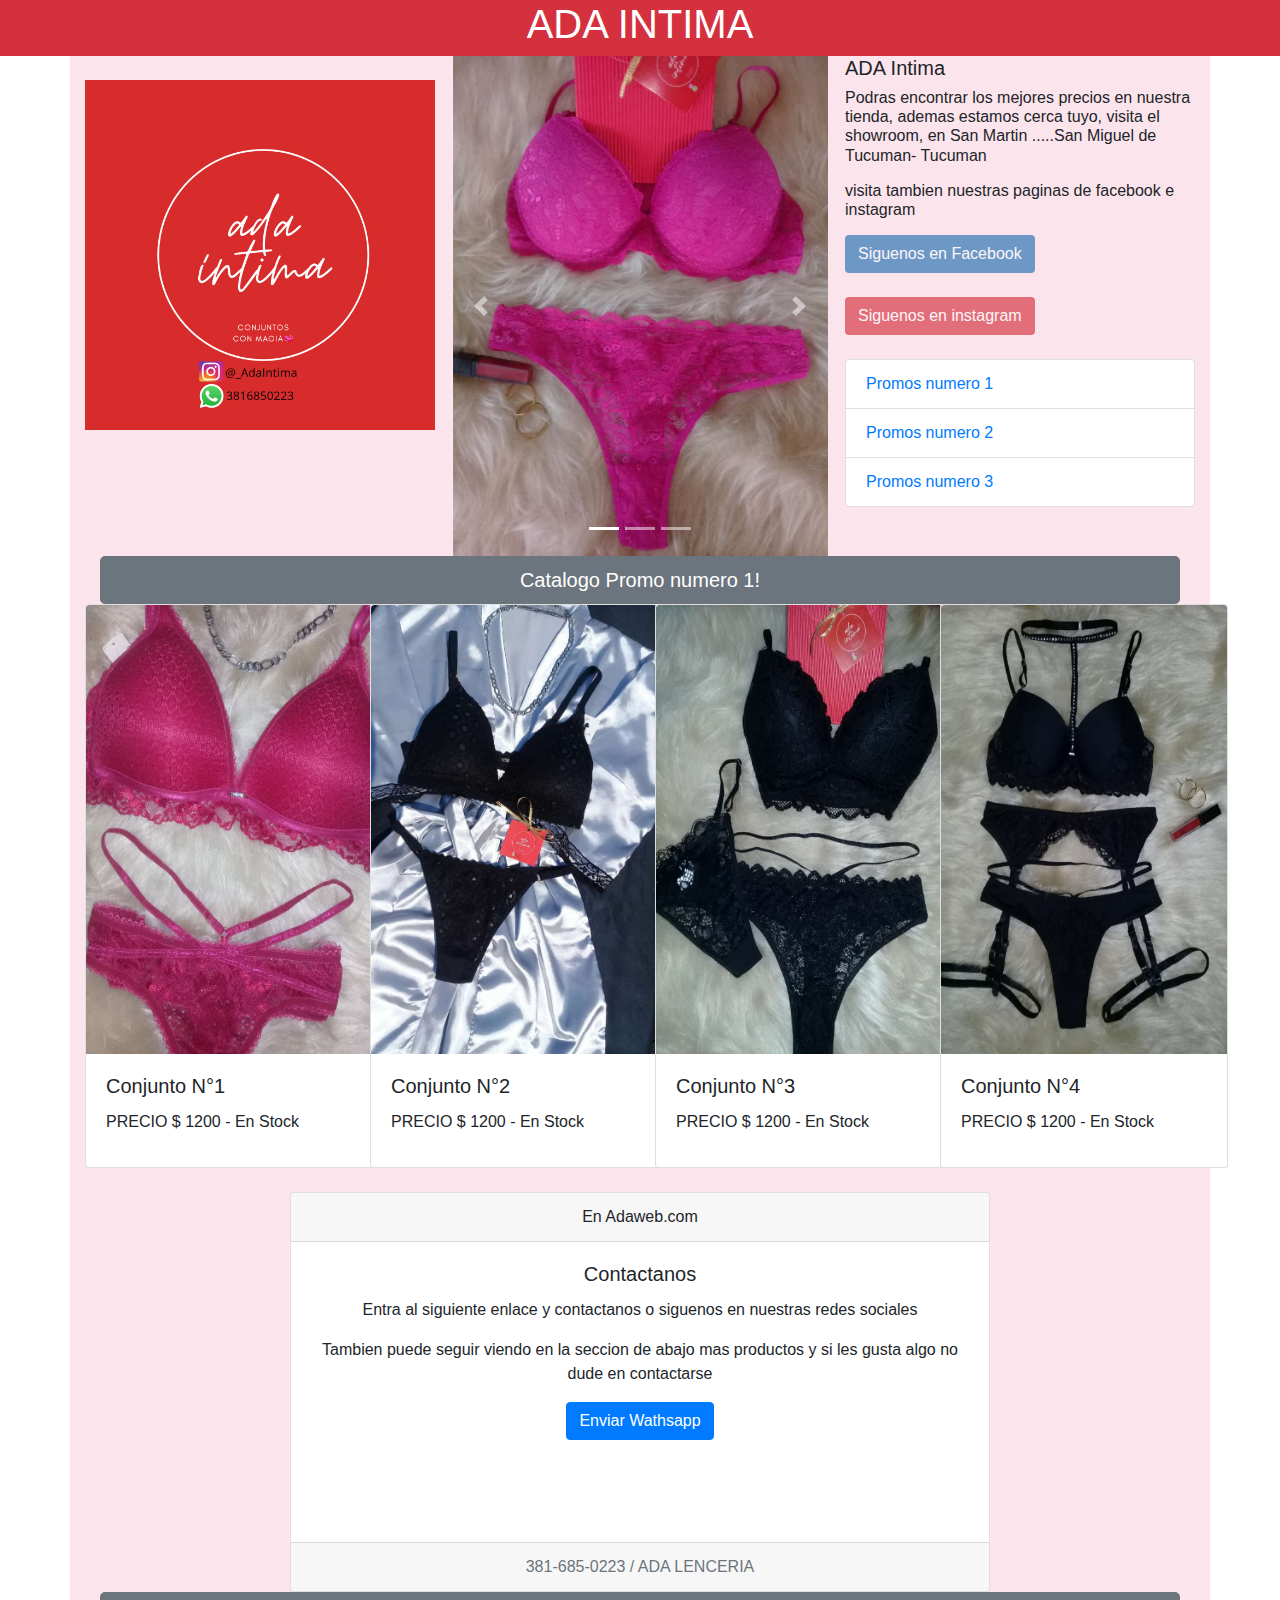
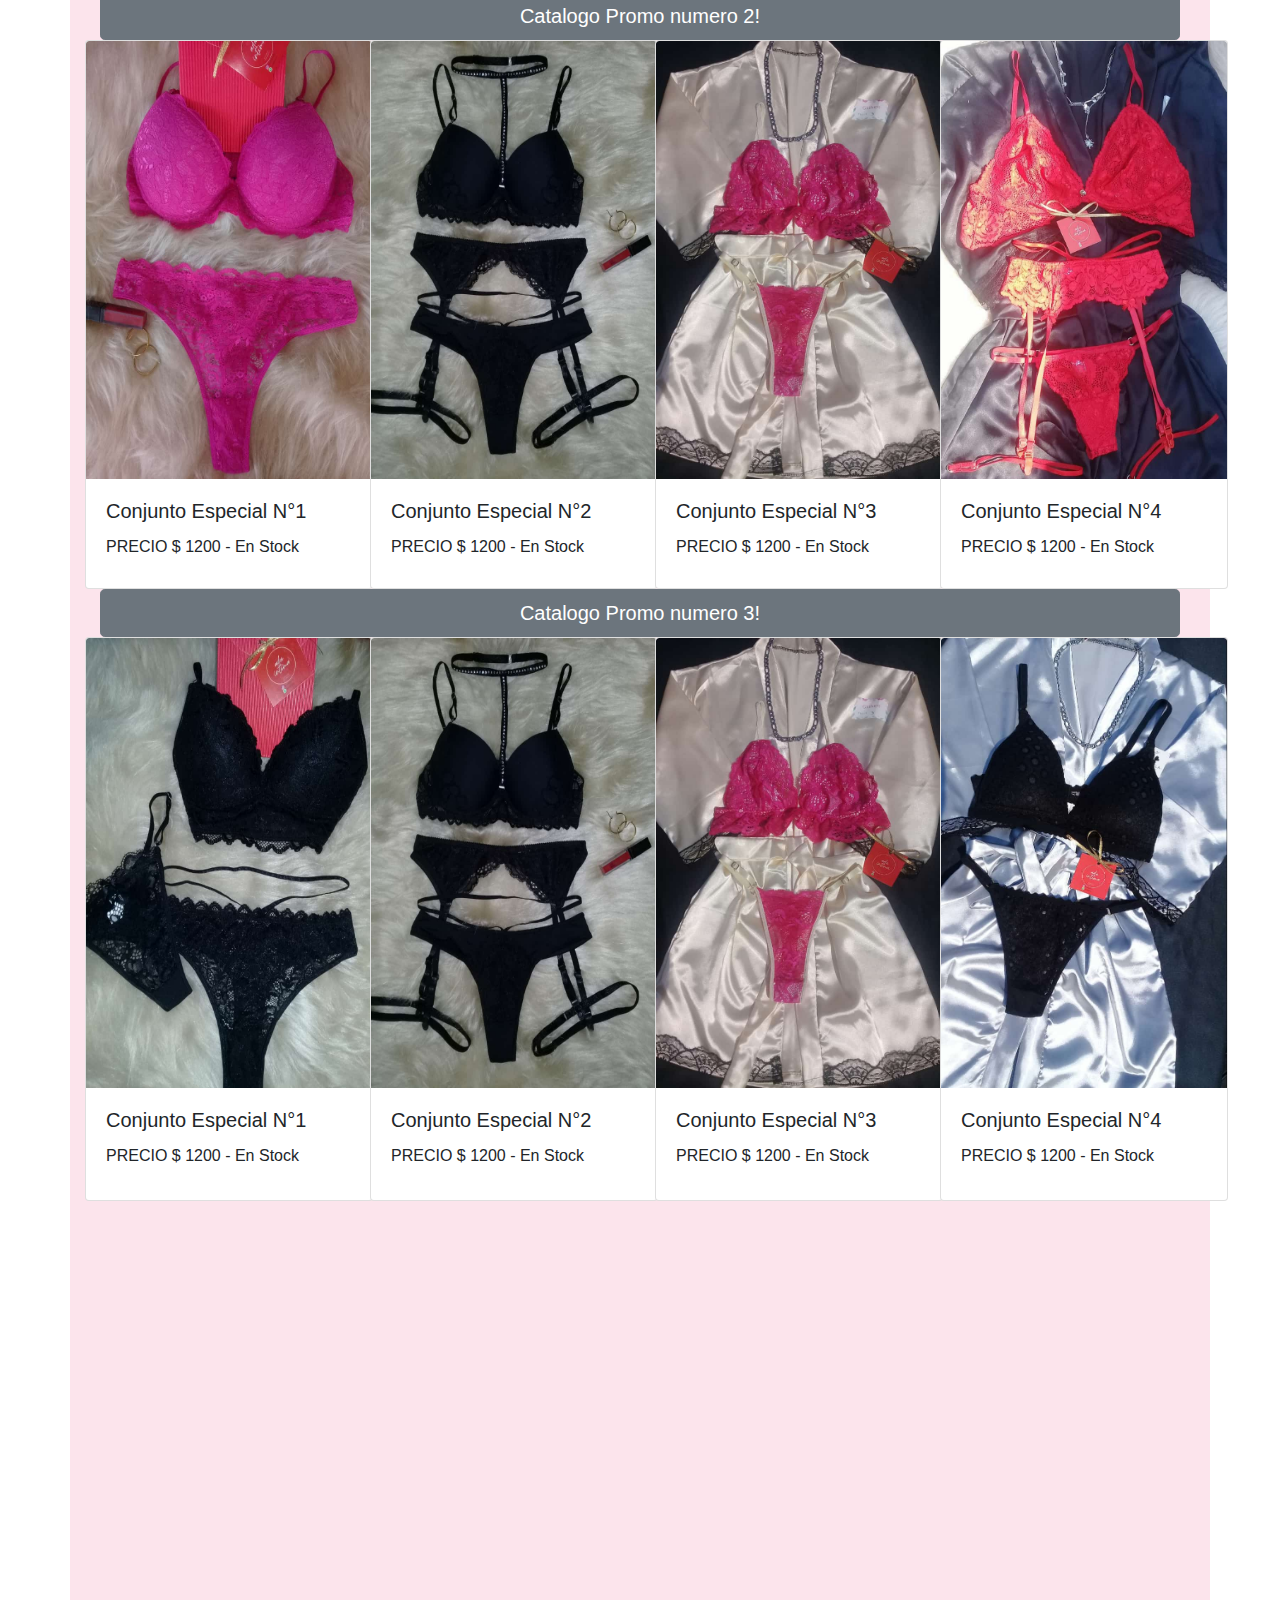
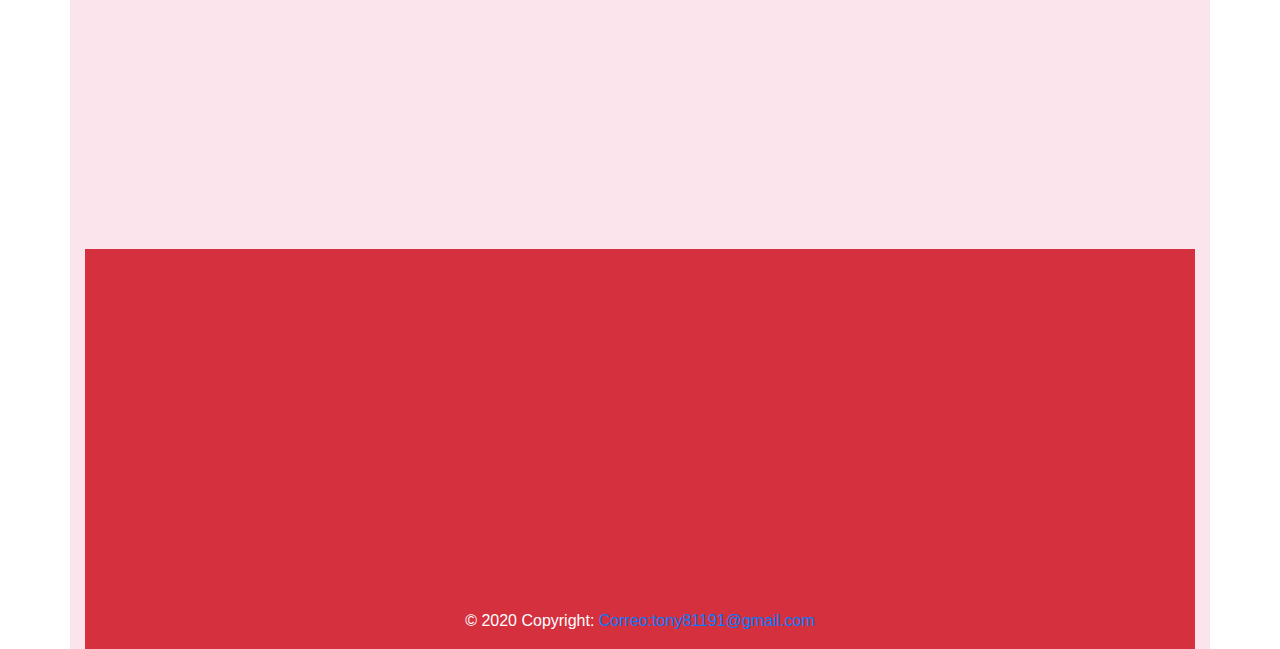
==== tienda-ada.html @ 7a2ba798 "primer commit de ada web" ====
<!DOCTYPE html>
<html lang="en">
<head>
    <meta charset="UTF-8">
    <meta name="viewport" content="width=device-width, initial-scale=1.0">
    <link rel="stylesheet" href="https://stackpath.bootstrapcdn.com/bootstrap/4.5.2/css/bootstrap.min.css" 
    integrity="sha384-JcKb8q3iqJ61gNV9KGb8thSsNjpSL0n8PARn9HuZOnIxN0hoP+VmmDGMN5t9UJ0Z" 
    crossorigin="anonymous">
    <!-- Add icon library -->
    <link rel="stylesheet" href="https://cdnjs.cloudflare.com/ajax/libs/font-awesome/4.7.0/css/font-awesome.min.css">
    <link href="tienda-ada.css" rel="stylesheet" type="text/css">   
    <title>AdaLenceria</title>
</head>
<body>
    <header>
        <div class="container"><h1>ADA INTIMA </h1></div>
    </header>
<div class="container" id="principal">
    <div class="main row">
        <!--Aside izquierdo-->
        <aside class="col-xs-12 col-sm-4 col-md-4 col-lg-4 col-xl-4">
            <br>
            <img class="ada-img" src="img/Ada.jpg" alt="">
            </aside>
        </aside>
        <!--carrusel central-->
        <section class="d-flex justify-content-center col-xs-12 col-sm-4 col-md-4 col-lg-4 col-xl-4">
            <div id="carouselExampleIndicators" class="carousel slide" data-ride="carousel">
                <ol class="carousel-indicators">
                  <li data-target="#carouselExampleIndicators" data-slide-to="0" class="active"></li>
                  <li data-target="#carouselExampleIndicators" data-slide-to="1"></li>
                  <li data-target="#carouselExampleIndicators" data-slide-to="2"></li>
                </ol>
                <div class="carousel-inner">
                  <div class="carousel-item active">
                    <img src="img/adaweb (1).jpg" >
                    
                  </div>
                  <div class="carousel-item">
                    <img src="img/adaweb (2).jpg" >
                    
                  </div>
                  <div class="carousel-item">
                    <img src="img/adaweb (6).jpg" >
                    
                  </div>
                </div>
                <a class="carousel-control-prev" href="#carouselExampleIndicators" role="button" data-slide="prev">
                  <span class="carousel-control-prev-icon" aria-hidden="true"></span>
                  <span class="sr-only">Previous</span>
                </a>
                <a class="carousel-control-next" href="#carouselExampleIndicators" role="button" data-slide="next">
                  <span class="carousel-control-next-icon" aria-hidden="true"></span>
                  <span class="sr-only">Next</span>
                </a>
              </div>
        </section>
        <!--aside derecho-->
    <aside class="col-xs-12 col-sm-4 col-md-4 col-lg-4 col-xl-4">

        <h5>ADA Intima</h5>
        <h6><p>Podras encontrar los mejores precios en nuestra tienda, ademas estamos cerca tuyo, 
            visita el showroom, en San Martin .....San Miguel de Tucuman- Tucuman </p>
        </h6>
        <h6><p>visita tambien nuestras paginas de facebook e instagram </p></h6>
        
        <button type="button" class="d-flex justify-content-center button-facebook btn" disabled>Siguenos en Facebook</button>
        <br>
        <button type="button" class="d-flex justify-content-center button-instagram btn" disabled>Siguenos en instagram</button>
        <br>
        <div class="list-group">
          <a href="#first-category"  class="list-group-item">Promos numero 1 </a>
          <a href="#second-category" class="list-group-item">Promos numero 2 </a>
          <a href="#third-category"  class="list-group-item">Promos numero 3 </a>
        </div>
       
    </div>
    <div class="container">
        <button type="button" class="btn btn-secondary btn-lg btn-block"> Catalogo Promo numero 1! </button>
    </div>

    <!--encerreremos en un div mas para poder centrarlos-->
    <!--primer card-->
    
    <div class="row" id="first-category">
    <div class="col-md-3">
        <div class="card h-100" style="width: 18rem;">
            <img src="img/adaweb (4).jpg" class="card-img-top" alt="..." height="80%" width="auto" display="block" margin="auto">
            <div class="card-body">
              <h5 class="card-title">Conjunto N°1</h5>
              <p class="card-text">PRECIO $ 1200 - En  Stock </p>
            </div>
          </div>

    </div>
    <div class="col-md-3">
        <div class="card h-100" style="width: 18rem;">
            <img src="img/adaweb (5).jpg" class="card-img-top" alt="..." height="80%" width="auto" display="block" margin="auto">
            <div class="card-body">
              <h5 class="card-title">Conjunto N°2</h5>
              <p class="card-text">PRECIO $ 1200 - En  Stock </p>
            </div>
          </div>

    </div>
    <div class="col-md-3">
        <div class="card h-100" style="width: 18rem;">
            <img src="img/adaweb (6).jpg" class="card-img-top" alt="..." height="80%" width="auto" display="block" margin="auto">
            <div class="card-body">
              <h5 class="card-title">Conjunto N°3</h5>
              <p class="card-text">PRECIO $ 1200 - En  Stock </p>
            </div>
          </div>

    </div>
    <div class="col-md-3">
        <div class="card h-100" style="width: 18rem;">
            <img src="img/adaweb (7).jpg" class="card-img-top" alt="..." height="80%" width="auto" display="block" margin="auto">
            <div class="card-body">
              <h5 class="card-title">Conjunto N°4</h5>
              <p class="card-text">PRECIO $ 1200 - En  Stock </p>
            </div>
          </div>
    </div>
</div>
<br>

<!--Ahora nuestros CARD- presentaciones en cards-->

<div class="card text-center" id="cardcard">
    <div class="card-header">
      En Adaweb.com
    </div>
    <div class="card-body">
      <h5 class="card-title">Contactanos</h5>
      <p class="card-text">Entra al siguiente enlace y contactanos o siguenos en nuestras redes sociales</p>
      <p class="card-text">Tambien puede seguir viendo en la seccion de abajo mas productos
                            y si les gusta algo no dude en contactarse  </p>
      <a href="https://api.whatsapp.com/send?phone=3816850223" class="btn btn-primary">Enviar Wathsapp</a>
    </div>
    <div class="card-footer text-muted">
      381-685-0223 / ADA LENCERIA
    </div>
  </div>


<!--segundo card de imagenes --> 
<div class="container">
  <button type="button" class="btn btn-secondary btn-lg btn-block"> Catalogo Promo numero 2! </button>
</div>

<div class="row" id="second-category">
    <div class="col-md-3">
        <div class="card h-100" style="width: 18rem;">
            <img src="img/adaweb (1).jpg" class="card-img-top" alt="..." height="80%" width="auto" display="block" margin="auto">
            <div class="card-body">
              <h5 class="card-title">Conjunto Especial N°1</h5>
              <p class="card-text">PRECIO $ 1200 - En  Stock </p>
            </div>
          </div>

    </div>
    <div class="col-md-3">
        <div class="card h-100" style="width: 18rem;">
            <img src="img/adaweb (7).jpg" class="card-img-top" alt="..." height="80%" width="auto" display="block" margin="auto">
            <div class="card-body">
              <h5 class="card-title">Conjunto Especial N°2</h5>
              <p class="card-text">PRECIO $ 1200 - En  Stock </p>
            </div>
          </div>

    </div>
    <div class="col-md-3">
        <div class="card h-100" style="width: 18rem;">
            <img src="img/adaweb (2).jpg" class="card-img-top" alt="..." height="80%" width="auto" display="block" margin="auto">
            <div class="card-body">
              <h5 class="card-title">Conjunto Especial N°3</h5>
              <p class="card-text">PRECIO $ 1200 - En  Stock </p>
            </div>
          </div>

    </div>
    <div class="col-md-3">
        <div class="card h-100" style="width: 18rem;">
            <img src="img/adaweb (3).jpg" class="card-img-top" alt="..." height="80%" width="auto" display="block" margin="auto">
            <div class="card-body">
              <h5 class="card-title">Conjunto Especial N°4</h5>
              <p class="card-text">PRECIO $ 1200 - En  Stock </p>
            </div>
          </div>

    </div>
</div>

<!--third card of images --> 
<div class="container">
  <button type="button" class="btn btn-secondary btn-lg btn-block"> Catalogo Promo numero 3! </button>
</div>

<div class="row" id="third-category">
  <div class="col-md-3">
      <div class="card h-100" style="width: 18rem;">
          <img src="img/adaweb (6).jpg" class="card-img-top" alt="..." height="80%" width="auto" display="block" margin="auto">
          <div class="card-body">
            <h5 class="card-title">Conjunto Especial N°1</h5>
            <p class="card-text">PRECIO $ 1200 - En  Stock </p>
          </div>
        </div>

  </div>
  <div class="col-md-3">
      <div class="card h-100" style="width: 18rem;">
          <img src="img/adaweb (7).jpg" class="card-img-top" alt="..." height="80%" width="auto" display="block" margin="auto">
          <div class="card-body">
            <h5 class="card-title">Conjunto Especial N°2</h5>
            <p class="card-text">PRECIO $ 1200 - En  Stock </p>
          </div>
        </div>

  </div>
  <div class="col-md-3">
      <div class="card h-100" style="width: 18rem;">
          <img src="img/adaweb (2).jpg" class="card-img-top" alt="..." height="80%" width="auto" display="block" margin="auto">
          <div class="card-body">
            <h5 class="card-title">Conjunto Especial N°3</h5>
            <p class="card-text">PRECIO $ 1200 - En  Stock </p>
          </div>
        </div>

  </div>
  <div class="col-md-3">
      <div class="card h-100" style="width: 18rem;">
          <img src="img/adaweb (5).jpg" class="card-img-top" alt="..." height="80%" width="auto" display="block" margin="auto">
          <div class="card-body">
            <h5 class="card-title">Conjunto Especial N°4</h5>
            <p class="card-text">PRECIO $ 1200 - En  Stock </p>
          </div>
        </div>
  </div>
</div>
<br>

<div class="embed-responsive embed-responsive-16by9">
    <iframe class="embed-responsive-item" src="https://www.youtube.com/embed/f6Cswdm601A" allowfullscreen></iframe>
  </div>


<!--footer of the page-->


<!-- Footer -->
<footer class="page-footer font-small mdb-color darken-3 pt-4">

  <!-- Footer Elements -->
  <div class="container">

    <!--Grid row-->
    <div class="row d-flex justify-content-center">

      <!--Grid column-->
      <div class="col-md-6">

        <!-- Video -->
        <div class="embed-responsive embed-responsive-16by9 mb-4">
          <iframe class="embed-responsive-item" src="https://www.youtube.com/embed/vlDzYIIOYmM"
            allowfullscreen></iframe>
        </div>

      </div>
      <!--Grid column-->

    </div>
    <!--Grid row-->

  </div>
  <!-- Footer Elements -->

  <!-- Copyright -->
  <div class="footer-copyright text-center py-3">© 2020 Copyright:
    <a href="https://mdbootstrap.com/"> Correo:tony81191@gmail.com</a>
  </div>
  <!-- Copyright -->

</footer>
<!-- Footer -->


</div>



<script src="https://stackpath.bootstrapcdn.com/bootstrap/4.5.2/js/bootstrap.min.js" 
    integrity="sha384-B4gt1jrGC7Jh4AgTPSdUtOBvfO8shuf57BaghqFfPlYxofvL8/KUEfYiJOMMV+rV" 
    crossorigin="anonymous"></script>
<script src="https://code.jquery.com/jquery-3.5.1.slim.min.js" 
    integrity="sha384-DfXdz2htPH0lsSSs5nCTpuj/zy4C+OGpamoFVy38MVBnE+IbbVYUew+OrCXaRkfj" 
    crossorigin="anonymous"></script>
<script src="https://cdn.jsdelivr.net/npm/popper.js@1.16.1/dist/umd/popper.min.js" 
    integrity="sha384-9/reFTGAW83EW2RDu2S0VKaIzap3H66lZH81PoYlFhbGU+6BZp6G7niu735Sk7lN" 
    crossorigin="anonymous"></script>  
<script src="https://ajax.googleapis.com/ajax/libs/jquery/3.5.1/jquery.min.js"></script>
<script src="https://maxcdn.bootstrapcdn.com/bootstrap/4.5.2/js/bootstrap.min.js"></script>

</script>
</body>
</html>
---- tienda-ada.css ----
header{
    background: #d5303e;
    color: #fff;
    text-align: center;
}
.main{
    background: #FCE4EC;
        
}
/*.color1{
    background:red
    color: #fff;
}*/
#principal{
  background: #FCE4EC;


}

.resumen{
    background:red;
    color: #fff;
}

/*Button social media*/
.fa {
    padding: 20px;
    font-size: 30px;
    width: 50px;
    text-align: center;
    text-decoration: none;
  }
  
  /* Add a hover effect if you want */
  .fa:hover {
    opacity: 0.7;
  }

.button-facebook{
    background: #2271b3;
    color: white;

  }
  
  /* Set a specific color for each brand */
  
  /* Facebook */
  .fa-facebook {
    background: #3B5998;
    color: white;
  }
  .button-instagram{
    background:#d5303e;
    color: white;
  }
  .ada-img{
    align-content: center;
    width: 100%; 
    height: 350px; 
  }

.container{
    align-content: center;
}

  /*Ajustando imagen del carrusel */
  .carousel-item {
    
    height:500px;
    width: 100%;
    
    
}
.carousel-item img {
    
    width: auto; 
    height: 100%; 

}

.card{

  height: 400px; 
  width: 700px; 
  overflow:hidden;
    
}
#cardcard{
	
	  
  /* IMPORTANTE */
  
	margin-left: auto;
  margin-right: auto;
	

}

.page-footer{
  background: #d5303e;
  color: #fff;
}
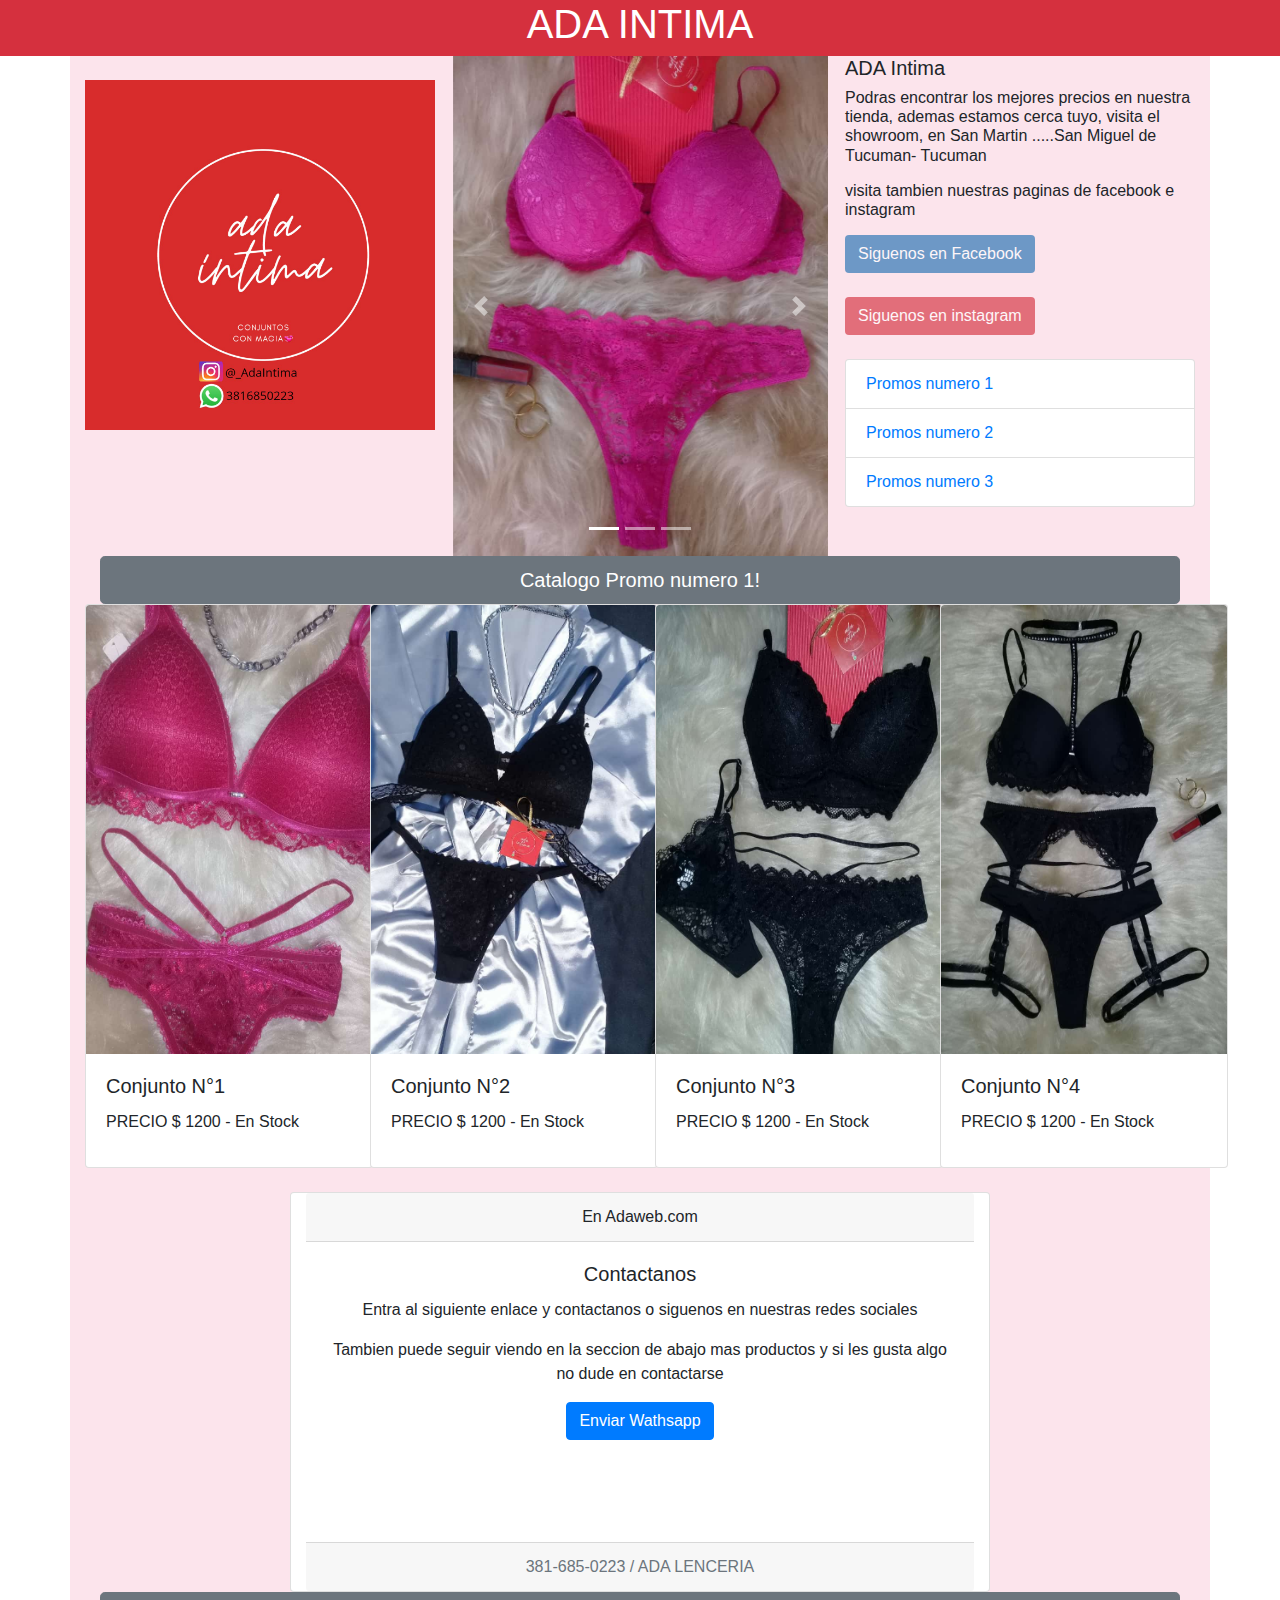
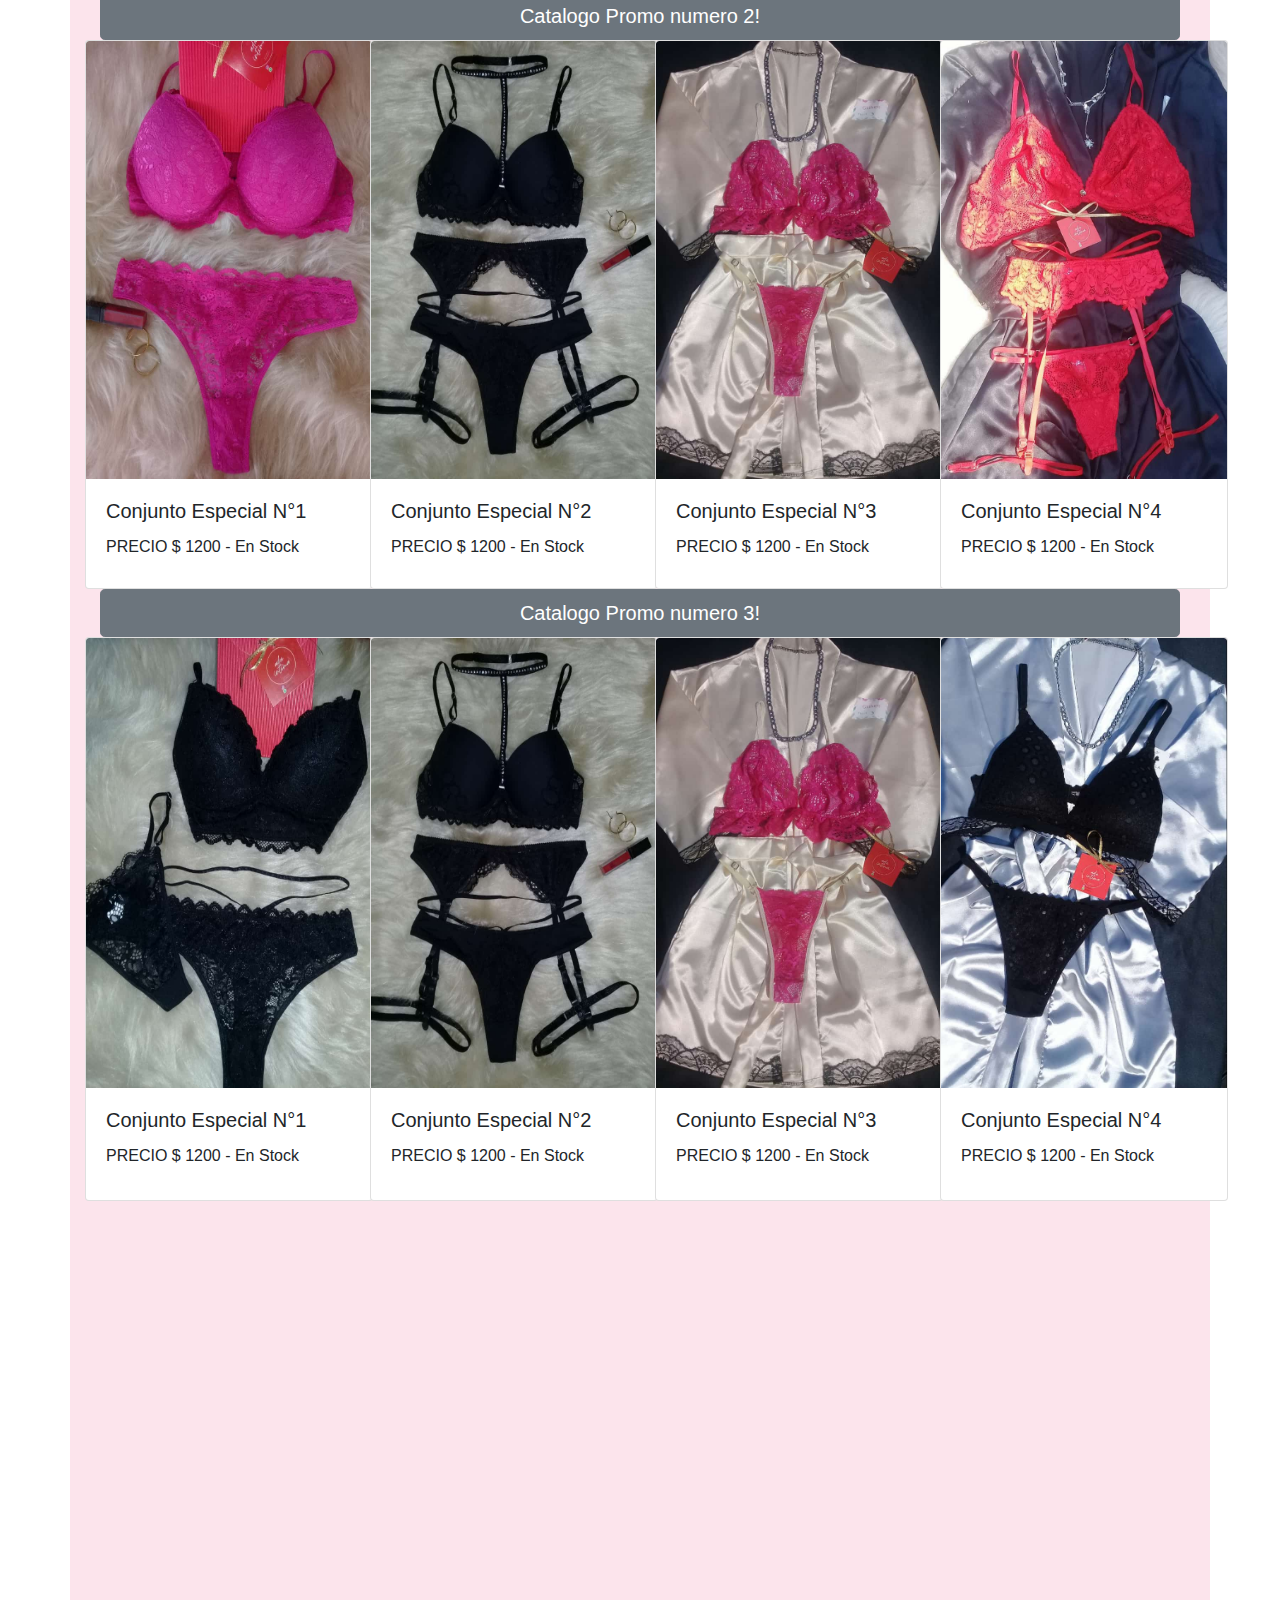
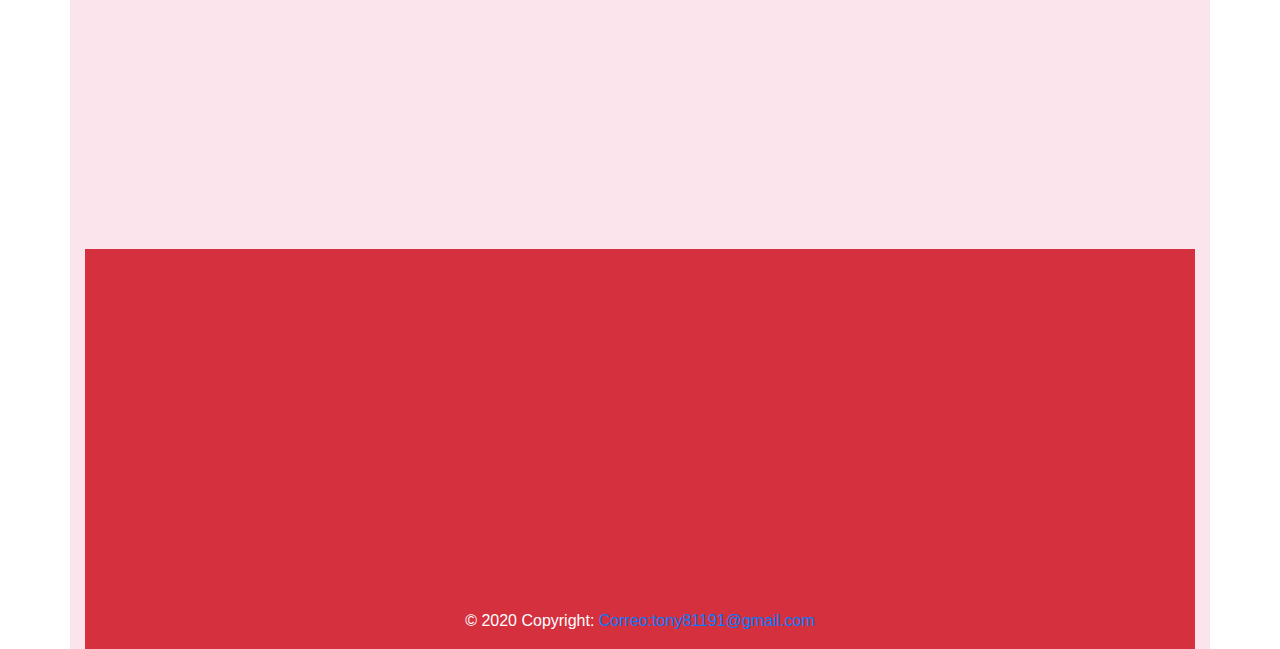
==== commit d9a141b4: "update date wathsapp" ====
--- a/tienda-ada.html
+++ b/tienda-ada.html
@@ -81,7 +81,7 @@
 
     <!--encerreremos en un div mas para poder centrarlos-->
     <!--primer card-->
-    
+    <!--col-xs-12 col-sm-4 col-md-4 col-lg-4 col-xl-4-->
     <div class="row" id="first-category">
     <div class="col-md-3">
         <div class="card h-100" style="width: 18rem;">
@@ -103,7 +103,7 @@
           </div>
 
     </div>
-    <div class="col-md-3">
+    <div class="col-md-3 ">
         <div class="card h-100" style="width: 18rem;">
             <img src="img/adaweb (6).jpg" class="card-img-top" alt="..." height="80%" width="auto" display="block" margin="auto">
             <div class="card-body">
@@ -113,7 +113,7 @@
           </div>
 
     </div>
-    <div class="col-md-3">
+    <div class="col-md-3 ">
         <div class="card h-100" style="width: 18rem;">
             <img src="img/adaweb (7).jpg" class="card-img-top" alt="..." height="80%" width="auto" display="block" margin="auto">
             <div class="card-body">
@@ -127,7 +127,8 @@
 
 <!--Ahora nuestros CARD- presentaciones en cards-->
 
-<div class="card text-center" id="cardcard">
+
+<div class="card text-center col-xs-12 col-sm-12 col-md-12 col-lg-12 col-xl-12" id="cardcard">
     <div class="card-header">
       En Adaweb.com
     </div>
@@ -136,7 +137,7 @@
       <p class="card-text">Entra al siguiente enlace y contactanos o siguenos en nuestras redes sociales</p>
       <p class="card-text">Tambien puede seguir viendo en la seccion de abajo mas productos
                             y si les gusta algo no dude en contactarse  </p>
-      <a href="https://api.whatsapp.com/send?phone=3816850223" class="btn btn-primary">Enviar Wathsapp</a>
+      <a href="https://api.whatsapp.com/send?phone=9543816850223" class="btn btn-primary">Enviar Wathsapp</a>
     </div>
     <div class="card-footer text-muted">
       381-685-0223 / ADA LENCERIA
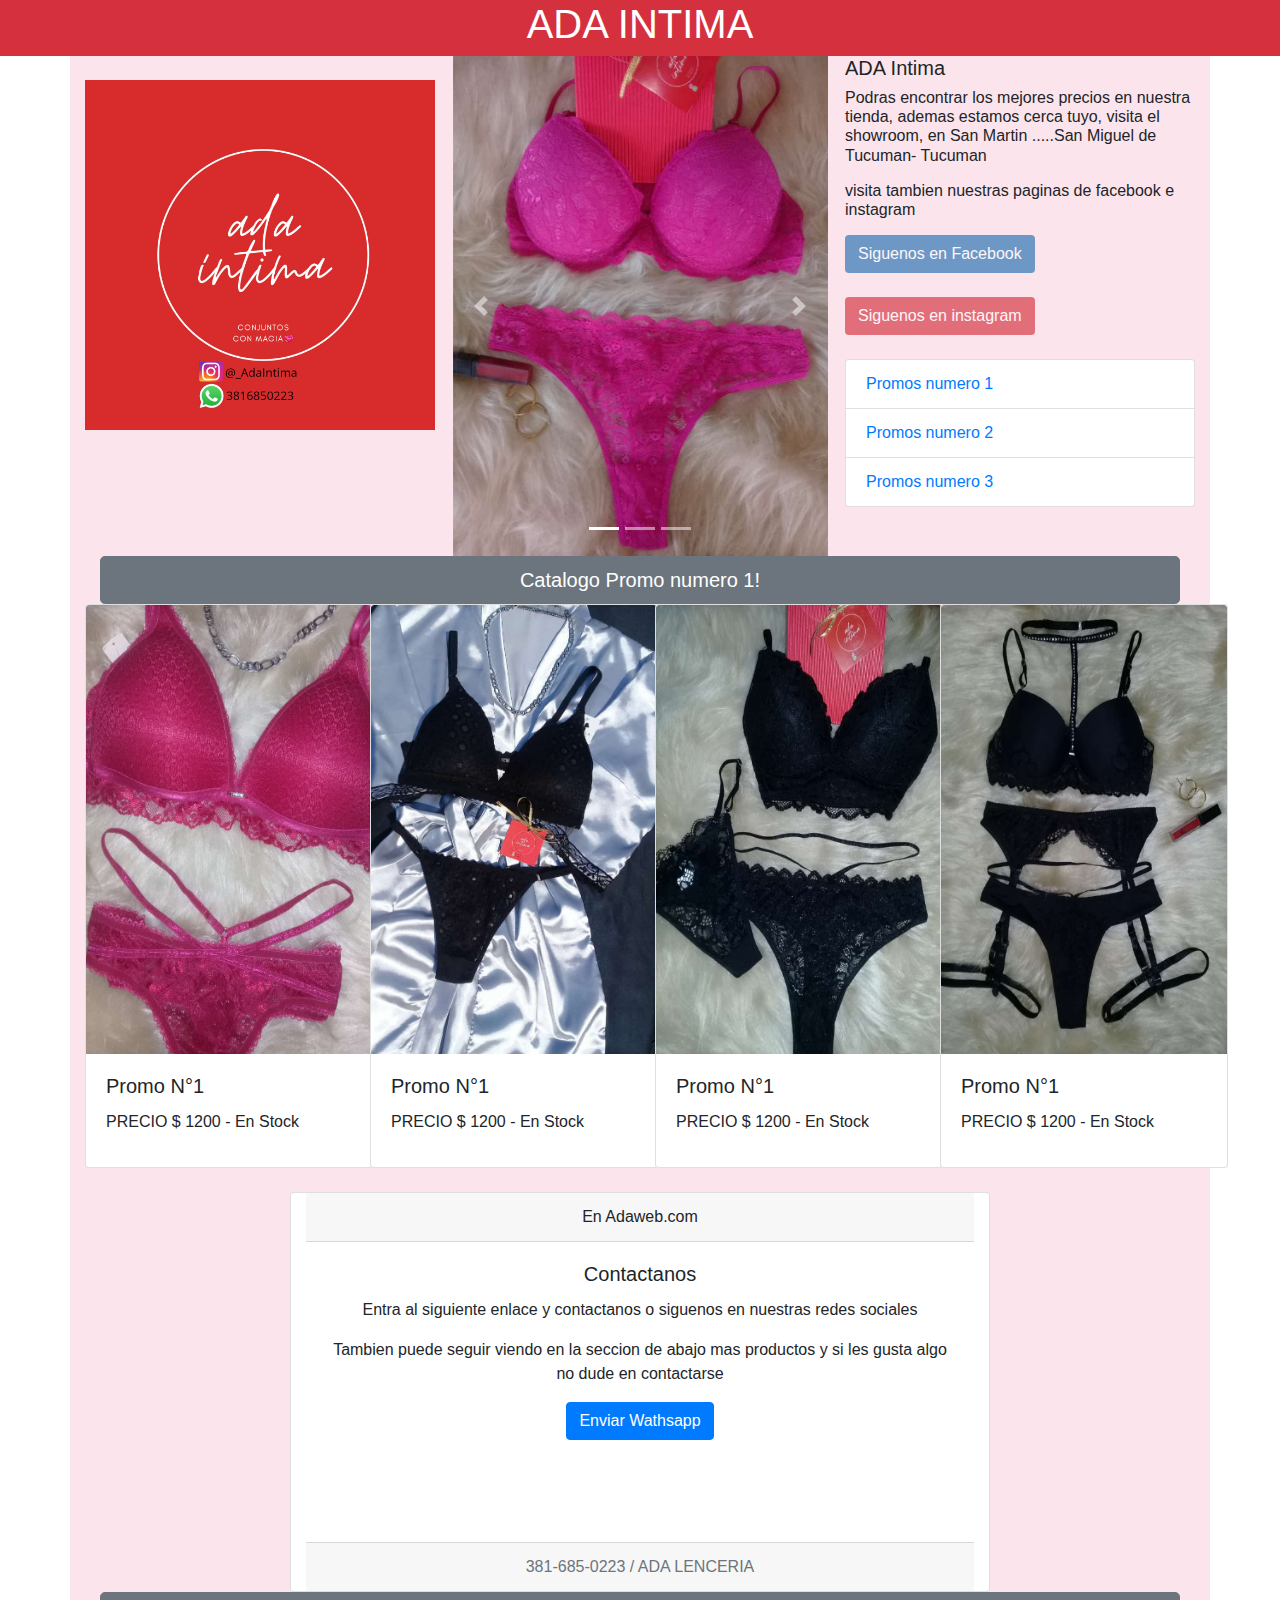
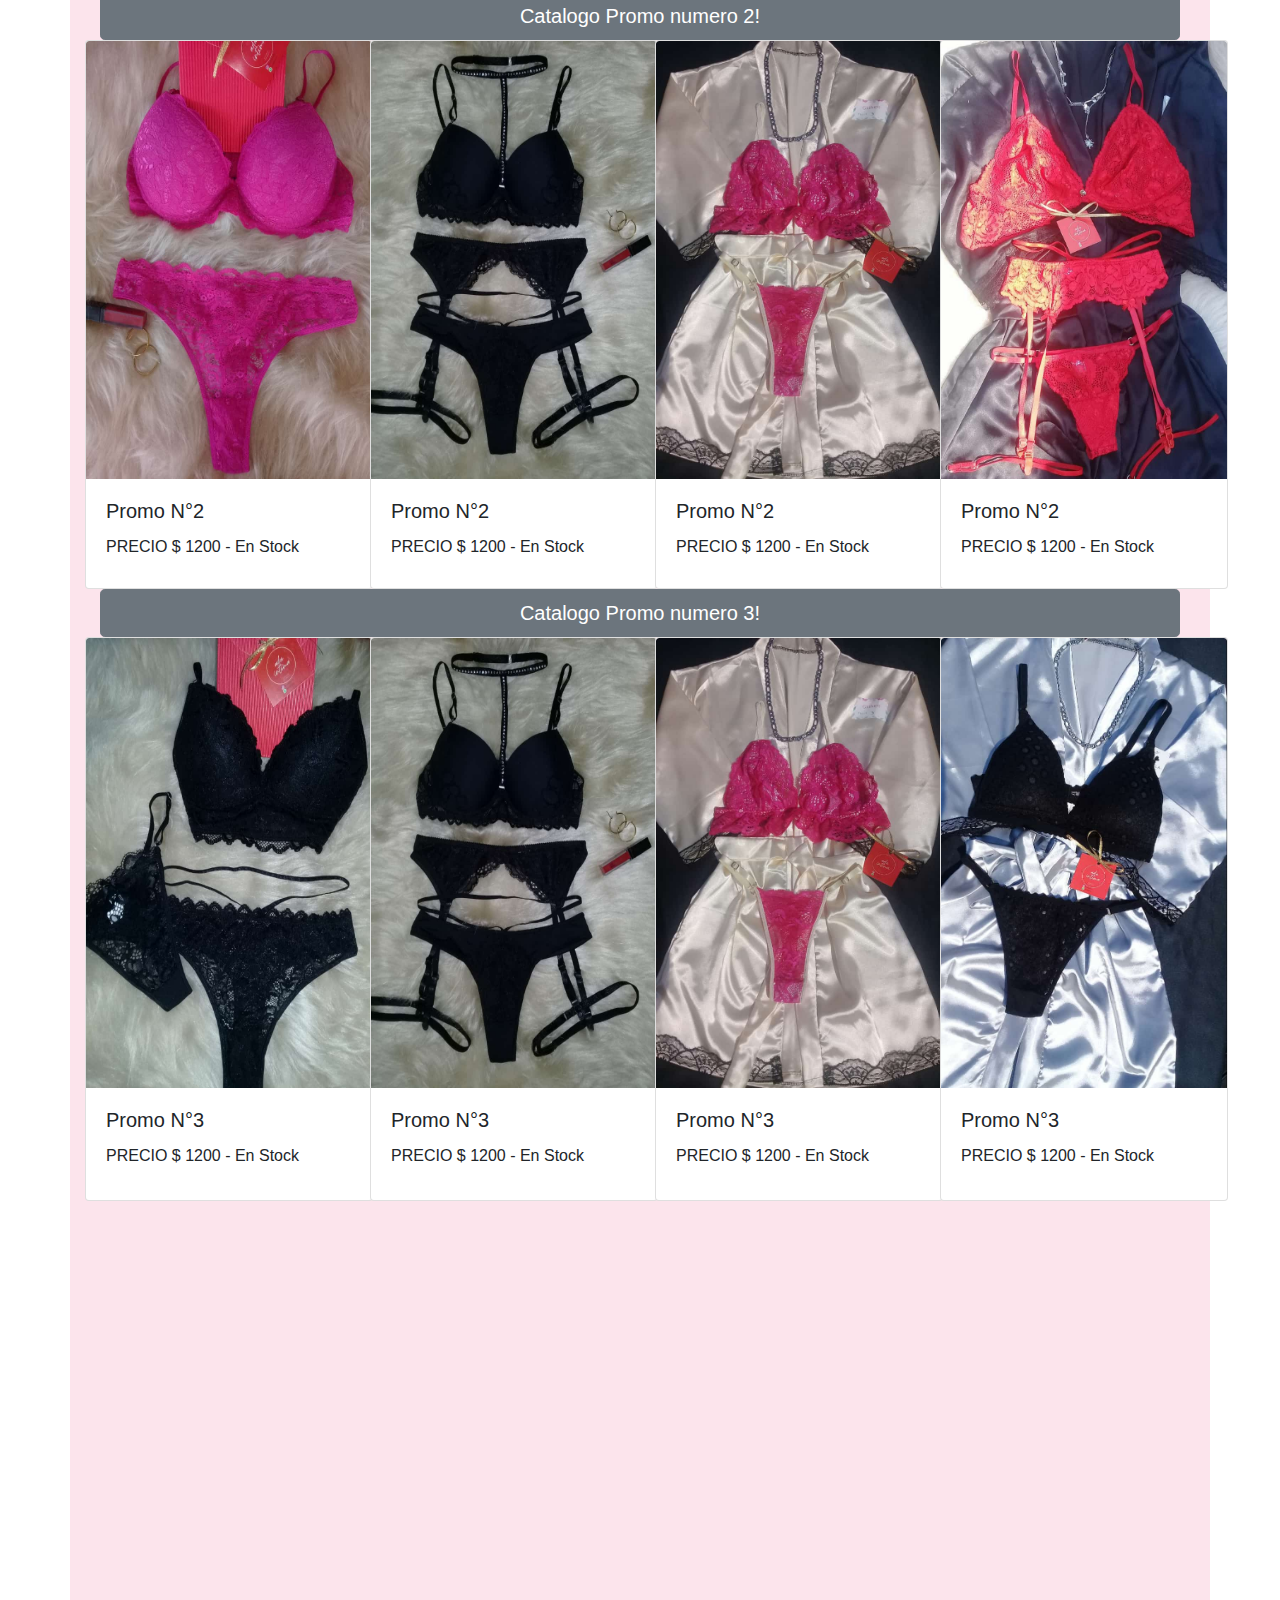
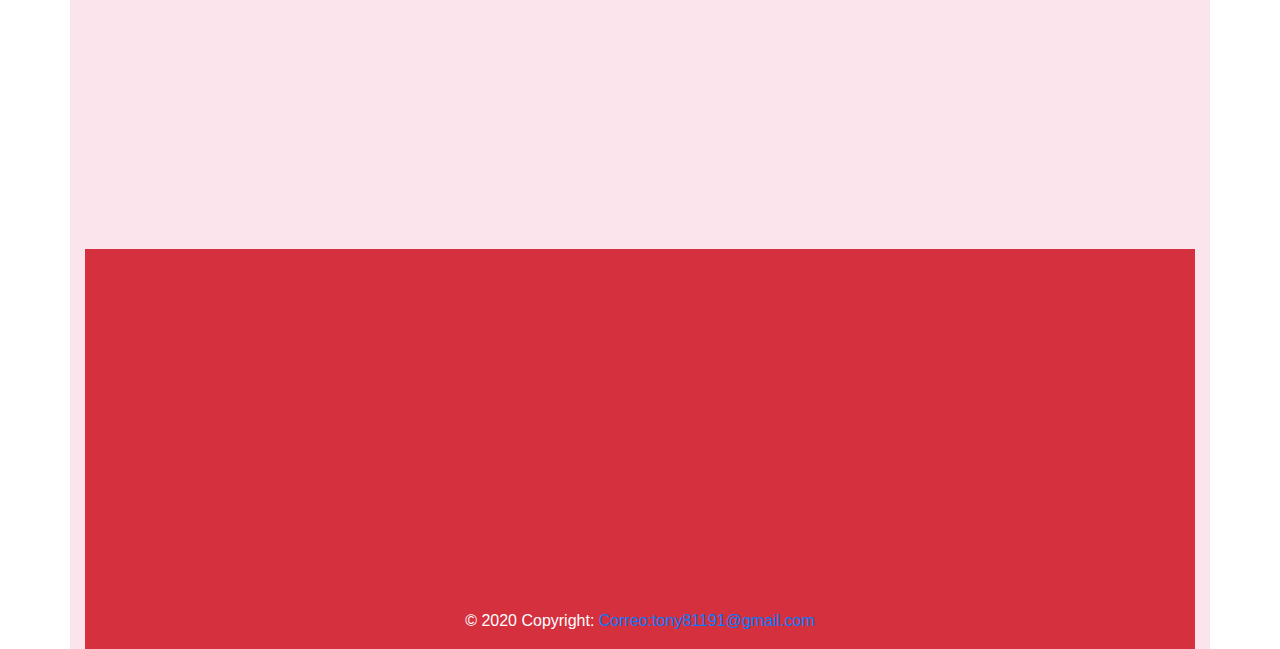
==== commit 149cbfd2: "Update Promos" ====
--- a/tienda-ada.html
+++ b/tienda-ada.html
@@ -9,7 +9,7 @@
     <!-- Add icon library -->
     <link rel="stylesheet" href="https://cdnjs.cloudflare.com/ajax/libs/font-awesome/4.7.0/css/font-awesome.min.css">
     <link href="tienda-ada.css" rel="stylesheet" type="text/css">   
-    <title>AdaLenceria</title>
+    <title>AdaIntima</title>
 </head>
 <body>
     <header>
@@ -73,6 +73,7 @@
           <a href="#second-category" class="list-group-item">Promos numero 2 </a>
           <a href="#third-category"  class="list-group-item">Promos numero 3 </a>
         </div>
+    </aside>    
        
     </div>
     <div class="container">
@@ -87,17 +88,18 @@
         <div class="card h-100" style="width: 18rem;">
             <img src="img/adaweb (4).jpg" class="card-img-top" alt="..." height="80%" width="auto" display="block" margin="auto">
             <div class="card-body">
-              <h5 class="card-title">Conjunto N°1</h5>
-              <p class="card-text">PRECIO $ 1200 - En  Stock </p>
-            </div>
-          </div>
-
-    </div>
+              <h5 class="card-title">Promo N°1</h5>
+              <p class="card-text">PRECIO $ 1200 - En  Stock </p>
+            </div>
+          </div>
+
+    </div>
+  
     <div class="col-md-3">
         <div class="card h-100" style="width: 18rem;">
             <img src="img/adaweb (5).jpg" class="card-img-top" alt="..." height="80%" width="auto" display="block" margin="auto">
             <div class="card-body">
-              <h5 class="card-title">Conjunto N°2</h5>
+              <h5 class="card-title">Promo N°1</h5>
               <p class="card-text">PRECIO $ 1200 - En  Stock </p>
             </div>
           </div>
@@ -107,7 +109,7 @@
         <div class="card h-100" style="width: 18rem;">
             <img src="img/adaweb (6).jpg" class="card-img-top" alt="..." height="80%" width="auto" display="block" margin="auto">
             <div class="card-body">
-              <h5 class="card-title">Conjunto N°3</h5>
+              <h5 class="card-title">Promo N°1</h5>
               <p class="card-text">PRECIO $ 1200 - En  Stock </p>
             </div>
           </div>
@@ -117,7 +119,7 @@
         <div class="card h-100" style="width: 18rem;">
             <img src="img/adaweb (7).jpg" class="card-img-top" alt="..." height="80%" width="auto" display="block" margin="auto">
             <div class="card-body">
-              <h5 class="card-title">Conjunto N°4</h5>
+              <h5 class="card-title">Promo N°1</h5>
               <p class="card-text">PRECIO $ 1200 - En  Stock </p>
             </div>
           </div>
@@ -137,7 +139,7 @@
       <p class="card-text">Entra al siguiente enlace y contactanos o siguenos en nuestras redes sociales</p>
       <p class="card-text">Tambien puede seguir viendo en la seccion de abajo mas productos
                             y si les gusta algo no dude en contactarse  </p>
-      <a href="https://api.whatsapp.com/send?phone=9543816850223" class="btn btn-primary">Enviar Wathsapp</a>
+      <a href="https://api.whatsapp.com/send?phone=543816850223" class="btn btn-primary">Enviar Wathsapp</a>
     </div>
     <div class="card-footer text-muted">
       381-685-0223 / ADA LENCERIA
@@ -155,7 +157,7 @@
         <div class="card h-100" style="width: 18rem;">
             <img src="img/adaweb (1).jpg" class="card-img-top" alt="..." height="80%" width="auto" display="block" margin="auto">
             <div class="card-body">
-              <h5 class="card-title">Conjunto Especial N°1</h5>
+              <h5 class="card-title">Promo N°2</h5>
               <p class="card-text">PRECIO $ 1200 - En  Stock </p>
             </div>
           </div>
@@ -165,7 +167,7 @@
         <div class="card h-100" style="width: 18rem;">
             <img src="img/adaweb (7).jpg" class="card-img-top" alt="..." height="80%" width="auto" display="block" margin="auto">
             <div class="card-body">
-              <h5 class="card-title">Conjunto Especial N°2</h5>
+              <h5 class="card-title">Promo N°2</h5>
               <p class="card-text">PRECIO $ 1200 - En  Stock </p>
             </div>
           </div>
@@ -175,7 +177,7 @@
         <div class="card h-100" style="width: 18rem;">
             <img src="img/adaweb (2).jpg" class="card-img-top" alt="..." height="80%" width="auto" display="block" margin="auto">
             <div class="card-body">
-              <h5 class="card-title">Conjunto Especial N°3</h5>
+              <h5 class="card-title">Promo N°2</h5>
               <p class="card-text">PRECIO $ 1200 - En  Stock </p>
             </div>
           </div>
@@ -185,7 +187,7 @@
         <div class="card h-100" style="width: 18rem;">
             <img src="img/adaweb (3).jpg" class="card-img-top" alt="..." height="80%" width="auto" display="block" margin="auto">
             <div class="card-body">
-              <h5 class="card-title">Conjunto Especial N°4</h5>
+              <h5 class="card-title">Promo N°2</h5>
               <p class="card-text">PRECIO $ 1200 - En  Stock </p>
             </div>
           </div>
@@ -203,7 +205,7 @@
       <div class="card h-100" style="width: 18rem;">
           <img src="img/adaweb (6).jpg" class="card-img-top" alt="..." height="80%" width="auto" display="block" margin="auto">
           <div class="card-body">
-            <h5 class="card-title">Conjunto Especial N°1</h5>
+            <h5 class="card-title">Promo N°3</h5>
             <p class="card-text">PRECIO $ 1200 - En  Stock </p>
           </div>
         </div>
@@ -213,7 +215,7 @@
       <div class="card h-100" style="width: 18rem;">
           <img src="img/adaweb (7).jpg" class="card-img-top" alt="..." height="80%" width="auto" display="block" margin="auto">
           <div class="card-body">
-            <h5 class="card-title">Conjunto Especial N°2</h5>
+            <h5 class="card-title">Promo N°3</h5>
             <p class="card-text">PRECIO $ 1200 - En  Stock </p>
           </div>
         </div>
@@ -223,7 +225,7 @@
       <div class="card h-100" style="width: 18rem;">
           <img src="img/adaweb (2).jpg" class="card-img-top" alt="..." height="80%" width="auto" display="block" margin="auto">
           <div class="card-body">
-            <h5 class="card-title">Conjunto Especial N°3</h5>
+            <h5 class="card-title">Promo N°3</h5>
             <p class="card-text">PRECIO $ 1200 - En  Stock </p>
           </div>
         </div>
@@ -233,7 +235,7 @@
       <div class="card h-100" style="width: 18rem;">
           <img src="img/adaweb (5).jpg" class="card-img-top" alt="..." height="80%" width="auto" display="block" margin="auto">
           <div class="card-body">
-            <h5 class="card-title">Conjunto Especial N°4</h5>
+            <h5 class="card-title">Promo N°3</h5>
             <p class="card-text">PRECIO $ 1200 - En  Stock </p>
           </div>
         </div>
